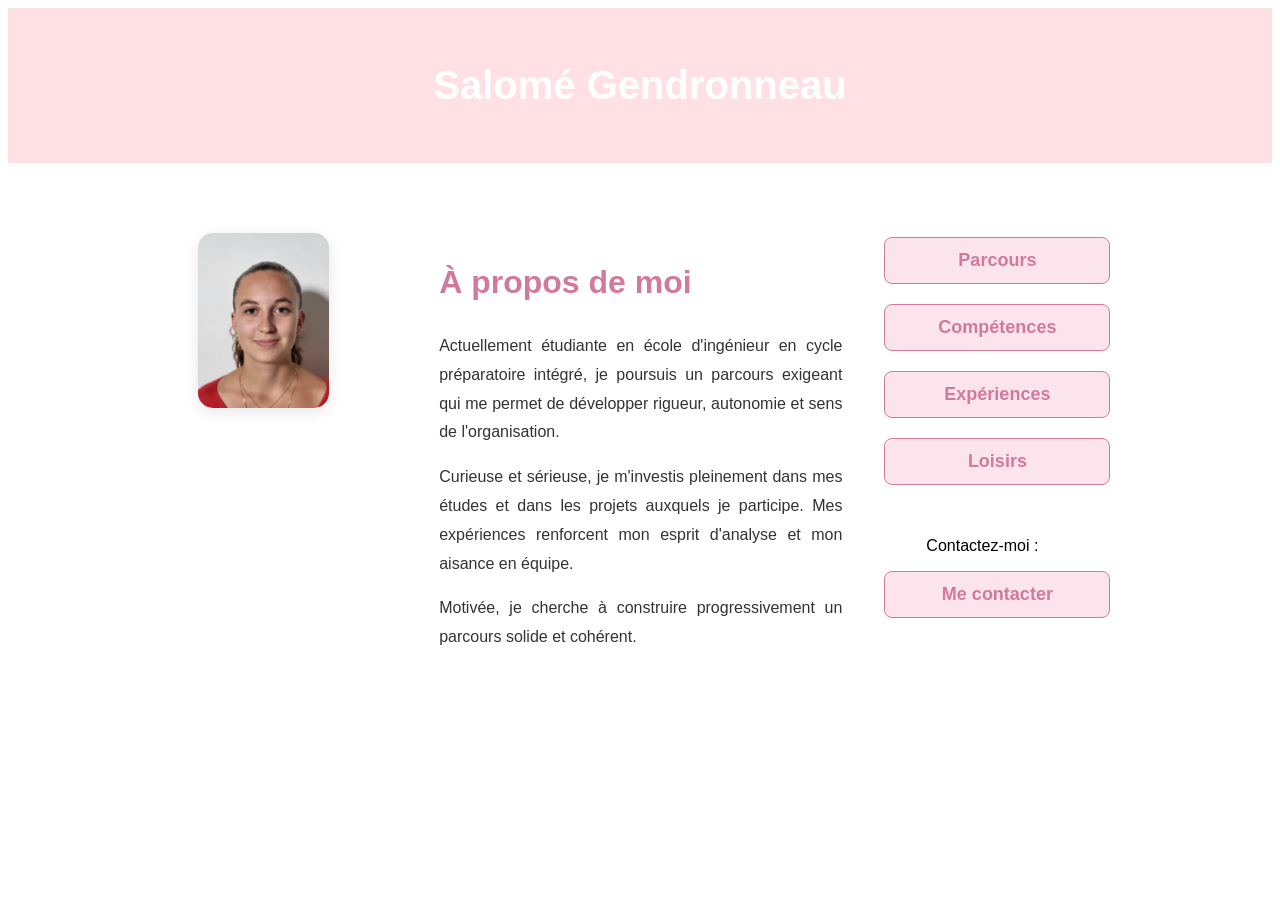
==== index.html @ 4c2a0a2a "Add files via upload" ====
<!DOCTYPE html>
<html lang="fr">
<head>
    <meta charset="UTF-8">
    <meta name="viewport" content="width=device-width, initial-scale=1.0">
    <title>Salomé Gendronneau - Accueil</title>
    <link rel="stylesheet" href="style.CSS">
</head>
<body>
    <div class="top">
        <p>Salomé Gendronneau</p>
    </div>

    <div class="main">
        <div class="column-left">
            <img src="IMG-20260225-WA0000.jpg" alt="Portrait" class="profile-img">
        </div>

        <div class="column-middle">
            <h1>À propos de moi</h1>
            <p>Actuellement étudiante en école d'ingénieur en cycle préparatoire intégré, je poursuis un parcours exigeant qui me permet de développer rigueur, autonomie et sens de l'organisation.</p>
            <p>Curieuse et sérieuse, je m'investis pleinement dans mes études et dans les projets auxquels je participe. Mes expériences renforcent mon esprit d'analyse et mon aisance en équipe.</p>
            <p>Motivée, je cherche à construire progressivement un parcours solide et cohérent.</p>
        </div>

        <div class="column-right">
            <div class="liens-navigation">
                <a href="parcours.html" class="button-style">Parcours</a>
                <a href="competences.html" class="button-style">Compétences</a>
                <a href="experiences.html" class="button-style">Expériences</a>
                <a href="loisir.html" class="button-style">Loisirs</a>
                
                <div class="contact">
                    <p>Contactez-moi :</p>
                    <a href="mailto:gendronneau.salome@gmail.com" class="button-style ">Me contacter</a>
                </div>
            </div>
        </div>
    </div>
</body>
</html>
---- style.CSS ----
h1 {color: pink;}
html, body{
    height:100%;
    font-family:Arial;
}
.top{
    background-color: rgb(255, 224, 228);
    color: #FFFFFF;
    text-align: center;
    padding: 15px 0; /*hauteur du bandeau (marge intérieur)*/
    font-size: 40px; /*taille de la police*/
    font-weight: bold; /*épaisseur de l'écriture*/
    font-family: Arial; /*police de l'écriture*/
}
/* Conteneur principal */
.main {
    display: flex; /*aligne les colonnes côte à côte*/
    padding: 50px 5%; /*marge intérieur*/
    gap: 40px; /*espacement entre les colonnes*/
    flex: 1; /*prend tout l'espace disponible*/
    width: 70%; /*limite la largeur total à 70%*/
    margin: 20px auto; /*marge 20px en haut et en bas et centré*/
}


/* Colonne Photo */
.column-left {
    flex: 1; /*1 part d'espace*/
    max-width: 250px; /*même si l'écran est grand ne jamais dépasser 250px*/
}
.profile-img {
    width: 65%; /*prends 65% de la largeur de la colonne*/
    border-radius: 15px; /*arrondir les coins*/
    box-shadow: 0 4px 15px rgba(0,0,0,0.1); /*ombre*/
}
/* Colonne Texte */
.column-middle {
    flex: 2; /*2 part d'espace*/
    text-align: justify; /* Aligne le texte parfaitement à gauche et à droite */
    line-height: 1.8; /* Aère les lignes pour faciliter la lecture */
    color: #333;
}
.column-middle h1 {
    color: #d17a9d;
    margin-bottom: 20px; /*marge extérieur en bas*/
}
/* Colonne Boutons */
.column-right {
    flex: 1; /*1 part d'espace*/
    max-width: 200px; /*même si l'écran est grand ne jamais dépasser 200px*/
}
.liens-navigation {
    display: flex; /*aligner les boutons*/
    flex-direction: column; /*forcer les boutons à s'empiler verticalement*/
    gap: 12px; /*espacement interne*/
}
.contact {
    margin-top: 20px; /*marge extérieur en haut*/
    text-align: center;
}
.button-style {
    display: block; /*transforme le lien en une boîte rectangulaire*/
    width: 100%; /*le bouton prend toute la largeur de son conteneur (la colonne de droite)*/
    padding: 12px; /*marge intérieur*/
    background-color: #fce4ec; 
    border: 1px solid #d17a9d; /*dessine un contour fin et plein d'une couleur plus foncée*/
    color: #d17a9d;
    text-decoration: none; /*enlève le soulignement automatique des liens HTML*/
    text-align: center;
    border-radius: 8px; /*arrondir les coins*/
    transition: all 0.3s ease; /*animation de 0,3 seconde quand on survole le bouton*/
    margin: 4px 2px; /*4px d'espace en haut/bas 2px à gauche/droite entre les boutons*/
    cursor: pointer; /*change l'icône de la souris en "petite main" pour montrer qu'on peut cliquer*/
    font-size: 18px; /*taille de la police*/
    font-weight: bold; /*épaisseur de l'écriture*/
}
/*Effet au survol des boutons*/
.button-style:hover {
    background-color: #d17a9d; /*le bouton devient rose foncé*/
    color: white;
    transform: scale(1.05); /*le bouton grossit légèrement (de 5%)*/
}


.content{
    width: 80%; /*occupe 80% de la largeur*/
    padding: 20px; /*marge intérieur*/
    text-align: justify;
}
.photo-section {
    display: flex; /*aligner les images*/
    justify-content: center;
    gap: 40px; /*espacement interne*/
    padding: 40px; /*marge intérieur*/
    flex-wrap: wrap; /*passer les images automatiquement à la ligne*/
}
/*fixer une taille précise pour le cadre des photos*/
.photo-container {
    width: 200px;
    height: 100px;
}
/*image s'étire pour remplir exactement toute la place*/
.photo-container img{
    width: 100%;
    height: 100%;
}
/*effet caché*/
.photo-container .titre{
    background-color: pink;
    opacity: 0; /*titre invisible*/
    font-size: 16px; /*taille de la police*/
    padding: 10px; /*marge intérieur*/
    color: white;
    text-align: center;
    width: 100%; /*la légende prend toute la largeur de la photo*/
}
/*Effet au survol des boutons*/
.photo-container:hover .titre{
    opacity: 1; /*titre visible*/
}


.photo-container2{
    position: relative; /*point de repère pour les titres qui seront en position absolue*/
    width: 300px; /*taille fixe*/
    height: 220px; /*taille fixe*/
    overflow: hidden; /*tout ce qui dépasse sera coupé et restera invisible*/
    cursor: pointer; /*change l'icône de la souris en "petite main" pour montrer qu'on peut cliquer*/
}
.photo-container2 img{
    width: 100%; /*l'image remplit tout l'espace de 300x220px*/
    height: 100%; /*l'image remplit tout l'espace de 300x220px*/
    object-fit: cover; /*permet à l'image de remplir la boîte sans être écrasée ou déformée*/
}
/*effet caché*/
.photo-container2 .titre{
    position: absolute; /*sort le texte du flux normal pour le placer par-dessus l'image*/
    bottom: 0; /*plaque la légende tout en bas de l'image*/
    background-color: pink;
    opacity: 0; /*titre invisible*/
    font-size: 16px; /*taille de la police*/
    padding: 10px; /*marge intérieur*/
    color: white;
    text-align: center; 
    width: 100%; /*la bande rose prend toute la largeur du bas de l'image*/
    transition: opacity 0.3s ease; /*animation de 0,3 seconde quand on survole le bouton*/
}
/*Effet au survol des boutons*/
.photo-container2:hover .titre{
    opacity: 1; /*titre visible*/
}
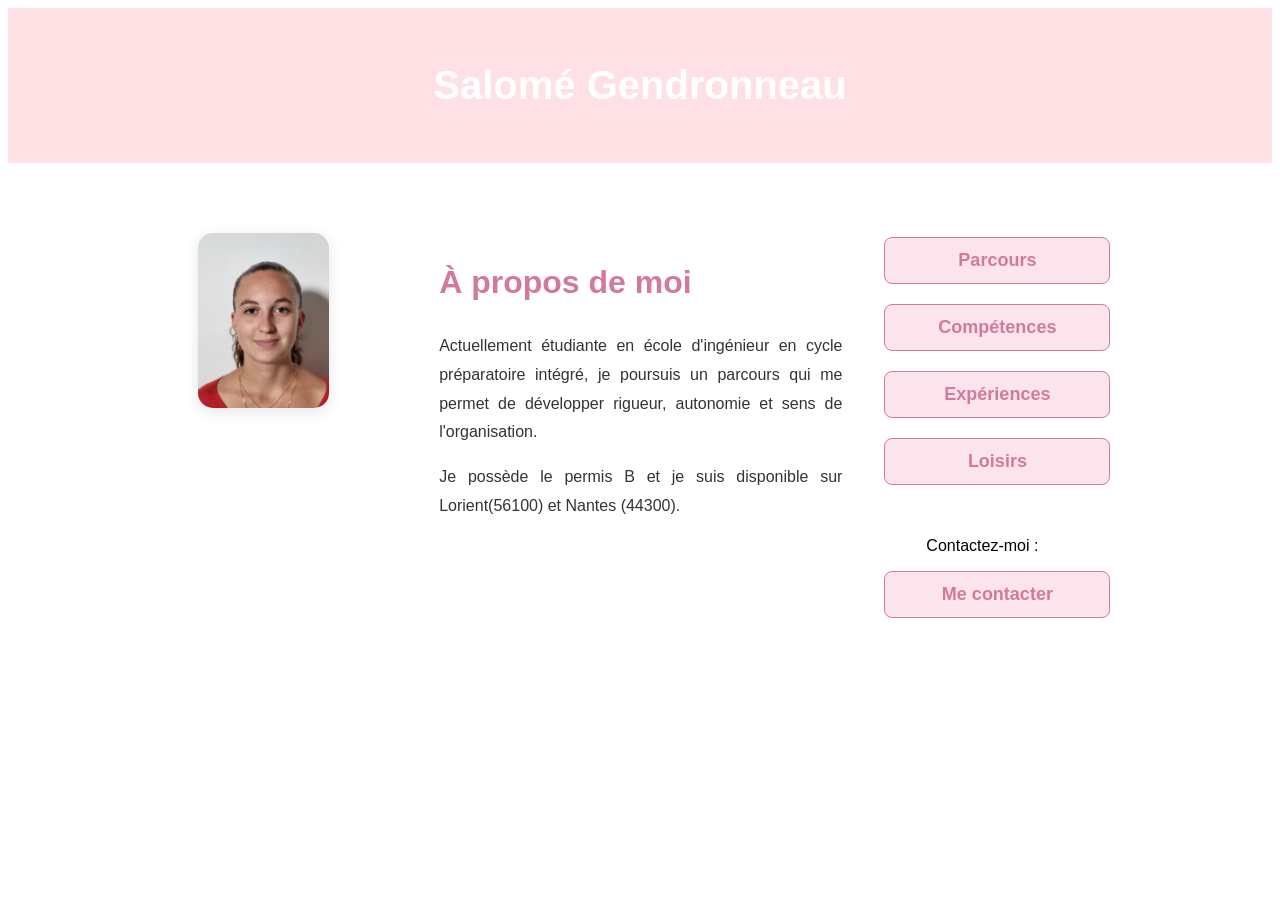
==== commit 875bce02: "index.html" ====
--- a/index.html
+++ b/index.html
@@ -18,9 +18,8 @@
 
         <div class="column-middle">
             <h1>À propos de moi</h1>
-            <p>Actuellement étudiante en école d'ingénieur en cycle préparatoire intégré, je poursuis un parcours exigeant qui me permet de développer rigueur, autonomie et sens de l'organisation.</p>
-            <p>Curieuse et sérieuse, je m'investis pleinement dans mes études et dans les projets auxquels je participe. Mes expériences renforcent mon esprit d'analyse et mon aisance en équipe.</p>
-            <p>Motivée, je cherche à construire progressivement un parcours solide et cohérent.</p>
+            <p>Actuellement étudiante en école d'ingénieur en cycle préparatoire intégré, je poursuis un parcours qui me permet de développer rigueur, autonomie et sens de l'organisation.</p>
+            <p>Je possède le permis B et je suis disponible sur Lorient(56100) et Nantes (44300).</p>
         </div>
 
         <div class="column-right">
@@ -38,4 +37,4 @@
         </div>
     </div>
 </body>
-</html>+</html>
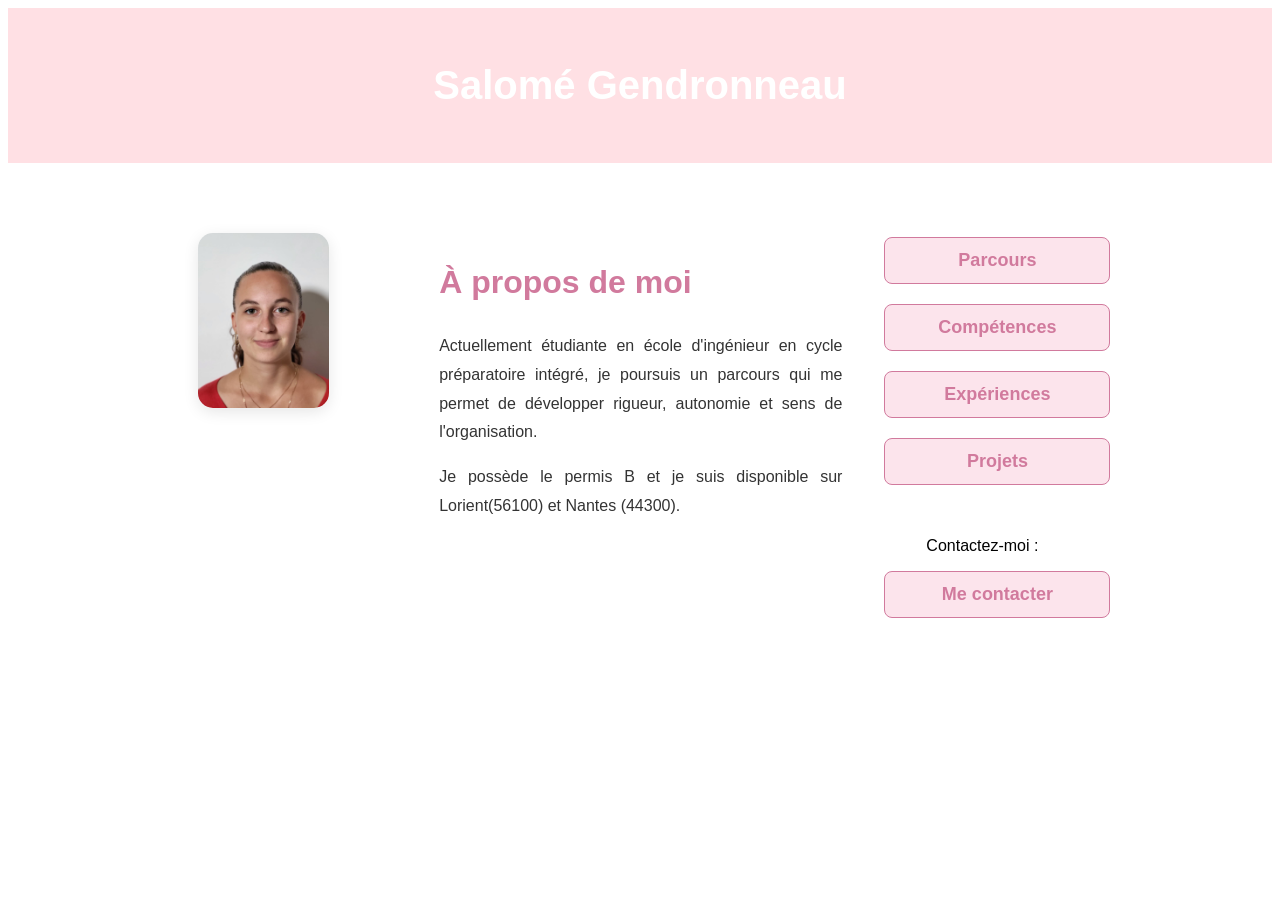
==== commit cded5754: "Update index.html" ====
--- a/index.html
+++ b/index.html
@@ -27,7 +27,7 @@
                 <a href="parcours.html" class="button-style">Parcours</a>
                 <a href="competences.html" class="button-style">Compétences</a>
                 <a href="experiences.html" class="button-style">Expériences</a>
-                <a href="loisir.html" class="button-style">Loisirs</a>
+                <a href="loisir.html" class="button-style">Projets</a>
                 
                 <div class="contact">
                     <p>Contactez-moi :</p>
--- a/style.CSS
+++ b/style.CSS
@@ -7,145 +7,137 @@
     background-color: rgb(255, 224, 228);
     color: #FFFFFF;
     text-align: center;
-    padding: 15px 0; /*hauteur du bandeau (marge intérieur)*/
-    font-size: 40px; /*taille de la police*/
-    font-weight: bold; /*épaisseur de l'écriture*/
-    font-family: Arial; /*police de l'écriture*/
+    padding: 15px 0;
+    font-size: 40px;
+    font-weight: bold;
+    font-family: Arial;
 }
-/* Conteneur principal */
+
 .main {
-    display: flex; /*aligne les colonnes côte à côte*/
-    padding: 50px 5%; /*marge intérieur*/
-    gap: 40px; /*espacement entre les colonnes*/
-    flex: 1; /*prend tout l'espace disponible*/
-    width: 70%; /*limite la largeur total à 70%*/
-    margin: 20px auto; /*marge 20px en haut et en bas et centré*/
+    display: flex;
+    padding: 50px 5%; 
+    gap: 40px; 
+    flex: 1; 
+    width: 70%;
+    margin: 20px auto;
 }
 
 
-/* Colonne Photo */
 .column-left {
-    flex: 1; /*1 part d'espace*/
-    max-width: 250px; /*même si l'écran est grand ne jamais dépasser 250px*/
+    flex: 1;
+    max-width: 250px; 
 }
 .profile-img {
-    width: 65%; /*prends 65% de la largeur de la colonne*/
-    border-radius: 15px; /*arrondir les coins*/
-    box-shadow: 0 4px 15px rgba(0,0,0,0.1); /*ombre*/
+    width: 65%; 
+    border-radius: 15px; 
+    box-shadow: 0 4px 15px rgba(0,0,0,0.1);
 }
 /* Colonne Texte */
 .column-middle {
-    flex: 2; /*2 part d'espace*/
-    text-align: justify; /* Aligne le texte parfaitement à gauche et à droite */
-    line-height: 1.8; /* Aère les lignes pour faciliter la lecture */
+    flex: 2;
+    text-align: justify;
+    line-height: 1.8; 
     color: #333;
 }
 .column-middle h1 {
     color: #d17a9d;
-    margin-bottom: 20px; /*marge extérieur en bas*/
+    margin-bottom: 20px; 
 }
-/* Colonne Boutons */
 .column-right {
-    flex: 1; /*1 part d'espace*/
-    max-width: 200px; /*même si l'écran est grand ne jamais dépasser 200px*/
+    flex: 1; 
+    max-width: 200px;
 }
 .liens-navigation {
-    display: flex; /*aligner les boutons*/
-    flex-direction: column; /*forcer les boutons à s'empiler verticalement*/
-    gap: 12px; /*espacement interne*/
+    display: flex;
+    flex-direction: column; 
+    gap: 12px; 
 }
 .contact {
-    margin-top: 20px; /*marge extérieur en haut*/
+    margin-top: 20px;
     text-align: center;
 }
 .button-style {
-    display: block; /*transforme le lien en une boîte rectangulaire*/
-    width: 100%; /*le bouton prend toute la largeur de son conteneur (la colonne de droite)*/
-    padding: 12px; /*marge intérieur*/
+    display: block; 
+    width: 100%; 
+    padding: 12px; 
     background-color: #fce4ec; 
-    border: 1px solid #d17a9d; /*dessine un contour fin et plein d'une couleur plus foncée*/
+    border: 1px solid #d17a9d; 
     color: #d17a9d;
-    text-decoration: none; /*enlève le soulignement automatique des liens HTML*/
+    text-decoration: none; 
     text-align: center;
-    border-radius: 8px; /*arrondir les coins*/
-    transition: all 0.3s ease; /*animation de 0,3 seconde quand on survole le bouton*/
-    margin: 4px 2px; /*4px d'espace en haut/bas 2px à gauche/droite entre les boutons*/
-    cursor: pointer; /*change l'icône de la souris en "petite main" pour montrer qu'on peut cliquer*/
-    font-size: 18px; /*taille de la police*/
-    font-weight: bold; /*épaisseur de l'écriture*/
+    border-radius: 8px;
+    transition: all 0.3s ease;
+    margin: 4px 2px; 
+    cursor: pointer; 
+    font-size: 18px;
+    font-weight: bold; 
 }
-/*Effet au survol des boutons*/
 .button-style:hover {
-    background-color: #d17a9d; /*le bouton devient rose foncé*/
+    background-color: #d17a9d;
     color: white;
-    transform: scale(1.05); /*le bouton grossit légèrement (de 5%)*/
+    transform: scale(1.05); 
 }
 
 
 .content{
-    width: 80%; /*occupe 80% de la largeur*/
-    padding: 20px; /*marge intérieur*/
+    width: 80%;
+    padding: 20px; 
     text-align: justify;
 }
 .photo-section {
-    display: flex; /*aligner les images*/
+    display: flex; 
     justify-content: center;
-    gap: 40px; /*espacement interne*/
-    padding: 40px; /*marge intérieur*/
-    flex-wrap: wrap; /*passer les images automatiquement à la ligne*/
+    gap: 40px; 
+    padding: 40px; 
+    flex-wrap: wrap; 
 }
-/*fixer une taille précise pour le cadre des photos*/
 .photo-container {
     width: 200px;
     height: 100px;
 }
-/*image s'étire pour remplir exactement toute la place*/
 .photo-container img{
     width: 100%;
     height: 100%;
 }
-/*effet caché*/
 .photo-container .titre{
     background-color: pink;
-    opacity: 0; /*titre invisible*/
-    font-size: 16px; /*taille de la police*/
-    padding: 10px; /*marge intérieur*/
+    opacity: 0;
+    font-size: 16px;
+    padding: 10px;
     color: white;
     text-align: center;
-    width: 100%; /*la légende prend toute la largeur de la photo*/
+    width: 100%; 
 }
-/*Effet au survol des boutons*/
 .photo-container:hover .titre{
-    opacity: 1; /*titre visible*/
+    opacity: 1; 
 }
 
 
 .photo-container2{
-    position: relative; /*point de repère pour les titres qui seront en position absolue*/
-    width: 300px; /*taille fixe*/
-    height: 220px; /*taille fixe*/
-    overflow: hidden; /*tout ce qui dépasse sera coupé et restera invisible*/
-    cursor: pointer; /*change l'icône de la souris en "petite main" pour montrer qu'on peut cliquer*/
+    position: relative;
+    width: 300px; 
+    height: 220px; 
+    overflow: hidden; 
+    cursor: pointer; 
 }
 .photo-container2 img{
-    width: 100%; /*l'image remplit tout l'espace de 300x220px*/
-    height: 100%; /*l'image remplit tout l'espace de 300x220px*/
-    object-fit: cover; /*permet à l'image de remplir la boîte sans être écrasée ou déformée*/
+    width: 100%;
+    height: 100%; 
+    object-fit: cover; 
 }
 /*effet caché*/
 .photo-container2 .titre{
-    position: absolute; /*sort le texte du flux normal pour le placer par-dessus l'image*/
-    bottom: 0; /*plaque la légende tout en bas de l'image*/
+    position: absolute; 
+    bottom: 0; 
     background-color: pink;
-    opacity: 0; /*titre invisible*/
-    font-size: 16px; /*taille de la police*/
-    padding: 10px; /*marge intérieur*/
+    opacity: 0; 
+    font-size: 16px; 
+    padding: 10px;
     color: white;
     text-align: center; 
-    width: 100%; /*la bande rose prend toute la largeur du bas de l'image*/
-    transition: opacity 0.3s ease; /*animation de 0,3 seconde quand on survole le bouton*/
+    width: 100%;
+    transition: opacity 0.3s ease; 
 }
-/*Effet au survol des boutons*/
 .photo-container2:hover .titre{
-    opacity: 1; /*titre visible*/
-}+    opacity: 1; 
+}
